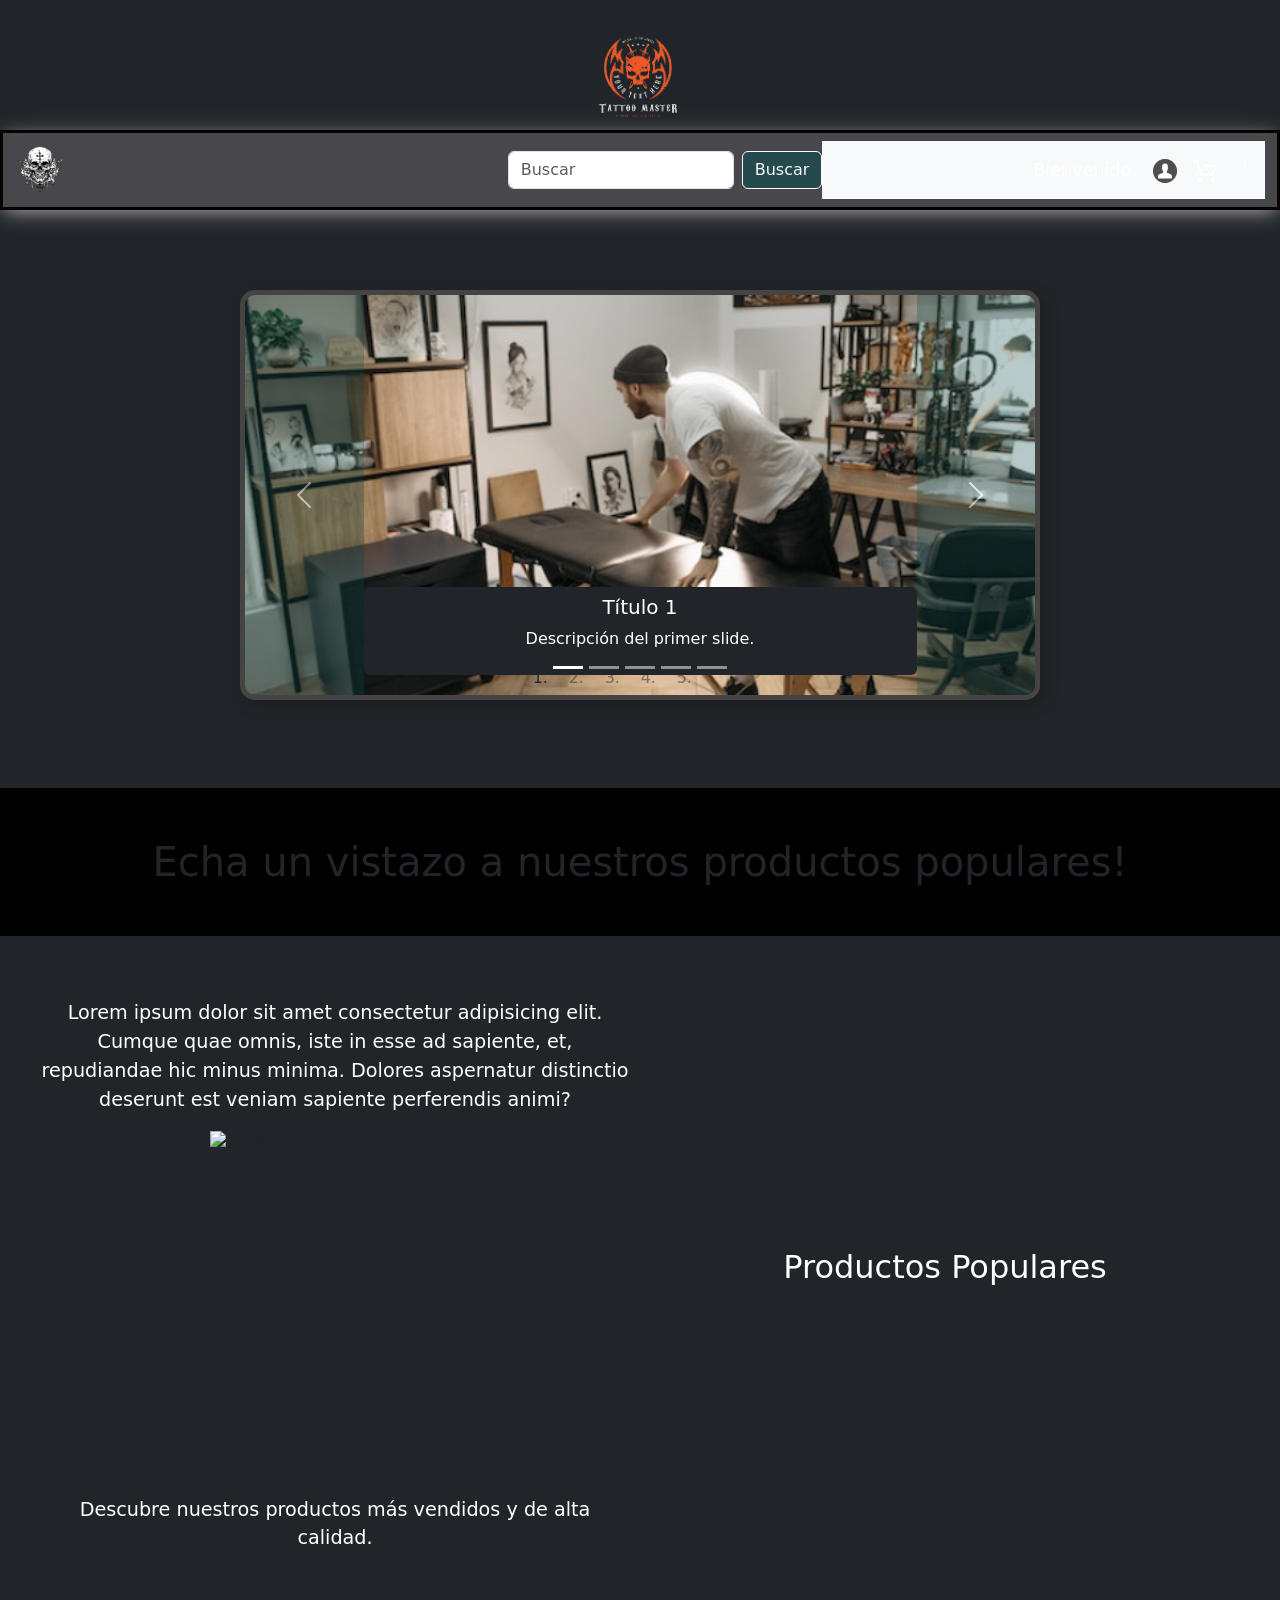
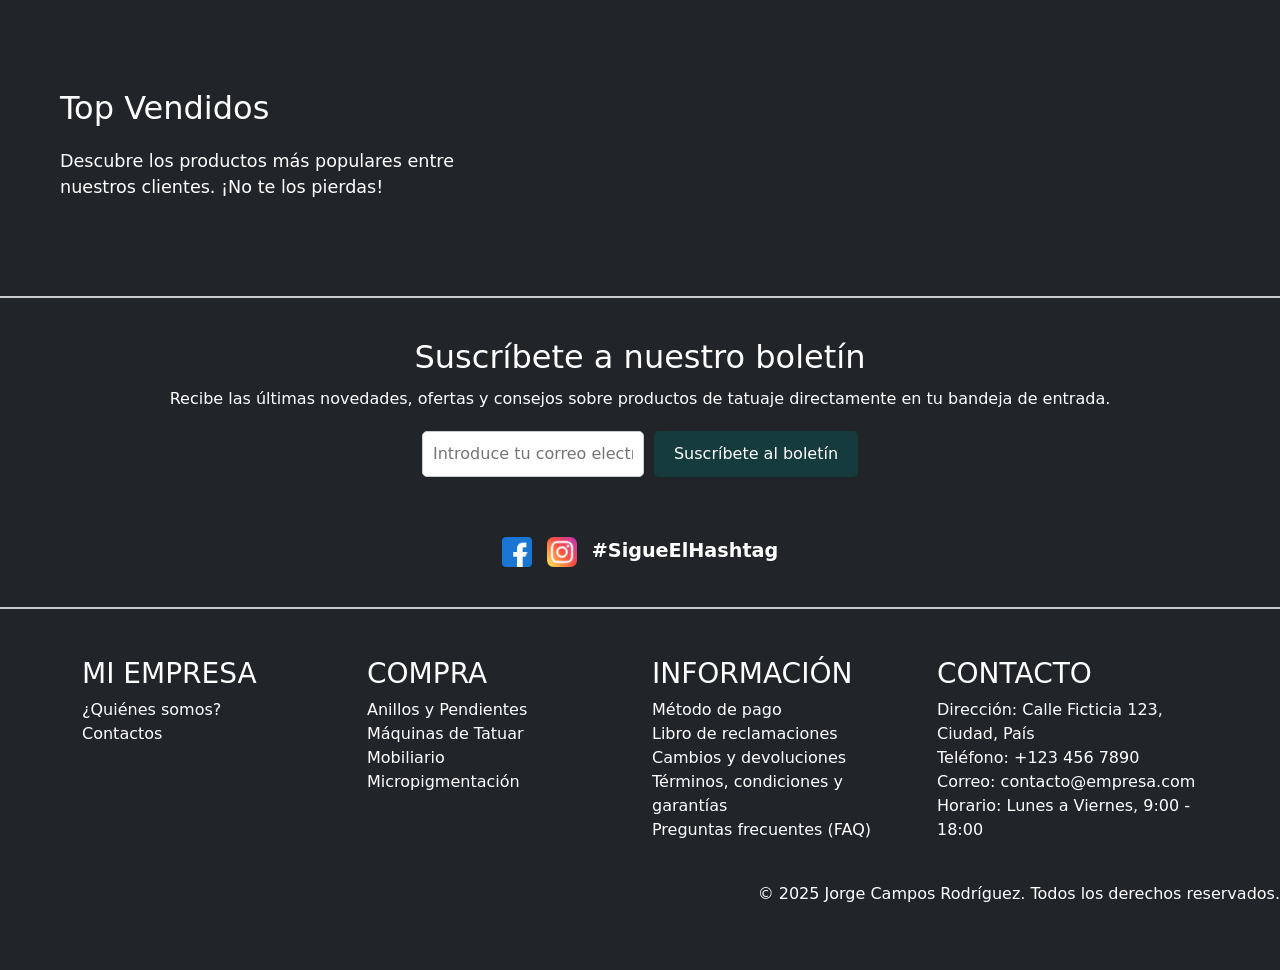
==== src/main/resources/static/index.html @ 8f6ed668 "front-end at 70%. refactoring folders and scripts" ====
<!DOCTYPE html>
<html lang="es" xmlns="http://www.w3.org/1999/html">

<head>
  <meta charset="UTF-8">
  <meta name="viewport" content="width=device-width, initial-scale=1.0">
  <title>Mi empresa de tatuajes</title>
  <link rel="stylesheet" href="css/menu.css">
  <link rel="stylesheet" href="css/carousel.css">
  <link rel="stylesheet" href="css/products.css">
  <link rel="stylesheet" href="css/popular-products.css">
  <link rel="stylesheet" href="css/top-seller.css">
  <link rel="stylesheet" href="css/newsletter.css">
  <link rel="stylesheet" href="css/footer.css">
  <link rel="stylesheet" href="css/general-styles.css">
  <!-- Bootstrap CSS -->
  <link href="https://cdn.jsdelivr.net/npm/bootstrap@5.1.3/dist/css/bootstrap.min.css" rel="stylesheet">




</head>

<body class="bg-dark">

  <a id="top"></a> <!-- ancla para redirigir el index-->
  <!--cabecera de la web-->
  <div id="header-container"></div>



  <!-- Carrusel Bootstrap -->
  <section>
    <div id="carouselExampleCaptions" class="carousel slide" data-bs-ride="carousel">
      <!-- Indicadores (puntos de navegación) -->
      <ol class="carousel-indicators">
        <li data-bs-target="#carouselExampleCaptions" data-bs-slide-to="0" class="active"></li>
        <li data-bs-target="#carouselExampleCaptions" data-bs-slide-to="1"></li>
        <li data-bs-target="#carouselExampleCaptions" data-bs-slide-to="2"></li>
        <li data-bs-target="#carouselExampleCaptions" data-bs-slide-to="3"></li>
        <li data-bs-target="#carouselExampleCaptions" data-bs-slide-to="4"></li>
      </ol>

      <div class="carousel-inner">
        <div class="carousel-item active">
          <img src="img/carousel/tatt1.png" class="d-block w-100" alt="Slide 1">
          <div class="carousel-caption text-bg-dark p-2 rounded">
            <h5>Título 1</h5>
            <p>Descripción del primer slide.</p>
          </div>
        </div>
        <div class="carousel-item">
          <img src="img/carousel/tatt2.png" class="d-block w-100" alt="Slide 2">
          <div class="carousel-caption text-bg-dark p-2 rounded">
            <h5>Título 2</h5>
            <p>Descripción del segundo slide.</p>
          </div>
        </div>
        <div class="carousel-item">
          <img src="img/carousel/tatt3.png" class="d-block w-100" alt="Slide 3">
          <div class="carousel-caption text-bg-dark p-2 rounded">
            <h5>Título 3</h5>
            <p>Descripción del tercer slide.</p>
          </div>
        </div>
        <div class="carousel-item">
          <img src="img/carousel/tatt4.png" class="d-block w-100" alt="Slide 4">
          <div class="carousel-caption text-bg-dark p-2 rounded">
            <h5>Título 4</h5>
            <p>Descripción del cuarto slide.</p>
          </div>
        </div>
        <div class="carousel-item">
          <img src="img/carousel/tatt5.png" class="d-block w-100" alt="Slide 5">
          <div class="carousel-caption text-bg-dark p-2 rounded">
            <h5>Título 5</h5>
            <p>Descripción del quinto slide.</p>
          </div>
        </div>
      </div>

      <!-- Controles del carrusel -->
      <button class="carousel-control-prev" type="button" data-bs-target="#carouselExampleCaptions"
        data-bs-slide="prev">
        <span class="carousel-control-prev-icon" aria-hidden="true"></span>
        <span class="visually-hidden">Anterior</span>
      </button>
      <button class="carousel-control-next" type="button" data-bs-target="#carouselExampleCaptions"
        data-bs-slide="next">
        <span class="carousel-control-next-icon" aria-hidden="true"></span>
        <span class="visually-hidden">Siguiente</span>
      </button>
    </div>
  </section>




  <!--productos destacados-->
  <section class="products">
    <h2>Productos destacados</h2>
    <div class="products-container">
      <!-- Los productos se cargarán aquí dinámicamente -->
    </div>
  </section>


  <!--banner de productos populares-->
  <h1 style="background-color: black; margin-top: 20px;">Echa un vistazo a nuestros productos populares!</h1>


  <!--productos populares-->
  <section class="popular-product">
    <div class="popular-left-section">
      <p class="popular-left-text">Lorem ipsum dolor sit amet consectetur adipisicing elit. Cumque quae omnis, iste in esse ad sapiente, et, repudiandae hic minus minima. Dolores aspernatur distinctio deserunt est veniam sapiente perferendis animi?</p>
      <!-- Aquí utilizamos una clase para manejar la imagen dinámicamente -->
      <img id="dynamicImage" alt="Producto Más Vendido" class="popular-left-image hidden" src="">
      <p class="popular-left-text">Descubre nuestros productos más vendidos y de alta calidad.</p>
    </div>
    <div class="popular-right-section">
      <h2 class="popular-section-title">Productos Populares</h2>
      <div class="popular-product-item-container">
        <!-- Los productos se cargarán aquí dinámicamente -->
      </div>
    </div>
  </section>






  <!--top vendidos-->
  <section class="top-sellers">
    <div class="top-sellers-description">
      <h2>Top Vendidos</h2>
      <p>Descubre los productos más populares entre nuestros clientes. ¡No te los pierdas!</p>
    </div>
    <div class="top-sellers-products">
      <!-- Los productos se cargarán aquí dinámicamente -->
    </div>
  </section>





  <!-- boletin-->

  <section class="newsletter">
    <h2>Suscríbete a nuestro boletín</h2>
    <p>Recibe las últimas novedades, ofertas y consejos sobre productos de tatuaje directamente en tu bandeja de
      entrada.</p>
    <div class="newsletter-container">
      <form class="newsletter-form">
        <label>
          <input type="email" placeholder="Introduce tu correo electrónico" class="newsletter-input" required>
        </label>
        <button type="submit" class="newsletter-button">Suscríbete al boletín</button>
      </form>
      <div class="social-media">
        <a href="https://facebook.com" target="_blank">
          <img src="img/socials/facebook.png" alt="Facebook" class="social-icon">
        </a>
        <a href="https://Instagram.com" target="_blank">
          <img src="img/socials/instagram.png" alt="Instagram" class="social-icon">
        </a>

        <a href="https://x.com" target="_blank" class="social-hashtag">#SigueElHashtag</a>

      </div>
    </div>
  </section>

  <!--footer-->
  <div id="footer-div"></div>


  <script src="https://code.jquery.com/jquery-3.6.0.min.js"></script> <!-- Asegúrate de cargar jQuery -->
  <!-- Bootstrap Bundle con Popper -->
  <script src="https://cdn.jsdelivr.net/npm/bootstrap@5.1.3/dist/js/bootstrap.bundle.min.js"></script>
  <script src="https://cdnjs.cloudflare.com/ajax/libs/popper.js/2.11.6/umd/popper.min.js"></script>
  <!--redireciones de las imágenes-->
  <script>
    function redirectTo(url) {
      window.location.href = url;
    }
  </script>
  <!-- menú sticky y categorías-->
  <script src="js/sticky-menu.js"></script>
  <!--añadir el menú y el footer + cargar en el header login-request y logout-request-->
  <script src="js/fetch-div.js"></script>
  <!--carousel-->
  <script src="js/sections/carousel.js"></script>
  <!--generar los divs para los productos en el index.html -->
  <script src="js/sections/all-product-sections.js"></script>
  <!--te lleva a login.html para que puedas iniciar en el sistema -->
  <script src="js/login/login-request.js"></script>
  <!--termina la sesión del usuario -->
  <script src="js/products-catalog.js"></script>



<script src="js/sections/ProductSection.js"></script>
<script src="js/sections/popular-products/PopularProducts.js"></script>
  <script src="js/sections/top-seller/TopSellers.js"></script>

  <script src="js/sections/featured-products/FeaturedProducts.js"></script>

  </body>

</html>
---- src/main/resources/static/css/menu.css ----
header {
  display: flex;
  flex-direction: column;
}

header .content-section-logo,
header .navbar {
  flex: 1;
}

/* intento de hacer sticky el menú*/
.navbar-dark {
  margin-top: -20px;
  background-color: #47474c;
  z-index: 1000;
  border-style: solid;
  border-color: rgb(9, 2, 0);
  box-shadow: 0 4px 20px -4px rgb(195, 192, 192); /* Ajusta estos valores según tus necesidades */}

.navbar-dark .navbar-nav a.nav-link {
  color: white;
  font-size: 1.1em;
}

.dropdown-menu {
  box-shadow: 0 3px 6px rgba(23, 23, 23, 0.16), 0 3px 6px rgba(0, 0, 0, 0.23);
  border: none;
  border-radius: 0;
  padding: 0.7em;
}

@media only screen and (min-width: 992px) {
  .dropdown:hover .dropdown-menu {
    display: flex;
  }

}


@media (max-width: 991px) {

  /* Aplica solo en la versión hamburguesa */
  .dropdown:hover .dropdown-menu {
    display: block !important;
    margin-top: 0;
    /* Evita el pequeño retraso visual */
  }

  .dropdown-menu.show {
    display: flex;
  }
}

.dropdown-menu ul {
  list-style: none;
  padding: 0;
}

.dropdown-menu li .dropdown-item {
  color: gray;
  font-size: 1em;
  padding: 0.5em 1em;
}

.dropdown-menu li .dropdown-item:hover {
  background-color: #f1f1f1;
}

@media only screen and (max-width: 992px) {
  .dropdown-menu.show {
    flex-wrap: wrap;
    max-height: 350px;
    overflow-y: scroll;
  }
}

@media only screen and (min-width: 992px) and (max-width: 1140px) {
  .dropdown:hover .dropdown-menu {
    width: 40vw;
    flex-wrap: wrap;
  }

}


/* Secciones de contenido */
.content-section-logo {
  display: flex;
  justify-content: center;
  align-items: center;
  

}

.content-section-logo img {
  max-width: 150px;
  /* Cambia este valor según tus necesidades */
  max-height: 150px;
  /* Cambia este valor según tus necesidades */

}
---- src/main/resources/static/css/carousel.css ----
.carousel {
    margin: 290px auto 0 auto !important; /* Añade 20px de margen arriba */

    max-width: 800px;
    margin: 0 auto;
    border: 5px solid #464343; /* Color y grosor del borde */
    border-radius: 15px; /* Bordes redondeados */
    overflow: hidden; /* Asegura que las imágenes no sobresalgan */
    box-shadow: 5px 5px 15px rgba(0, 0, 0, 0.2); /* Sombra opcional */
}


.carousel-inner {
    height: 400px; /* Ajusta la altura del carrusel */
}

.carousel-item {
    height: 100%;
}

.carousel-item img {
    width: 100%;
    height: 100%;
    object-fit: cover; /* Recorta la imagen para que mantenga proporción */
}
---- src/main/resources/static/css/products.css ----
/* PRODUCTOS */



.products h2 {
    font-size: 2rem;
    margin-bottom: 30px;
}


.products-container {
    display: grid;
    grid-template-columns: repeat(4, 1fr);
    gap: 30px; /* Aumenta el espacio entre los elementos */
    max-width: 1200px; /* Ancho máximo para centrar los productos */
    margin: 0 auto; /* Centra el contenedor horizontalmente */
}

.product-item {
    border: 1px solid #ccc;
    border-radius: 10px;
    text-align: center;
    padding: 20px;
    box-shadow: 0 4px 6px rgba(0, 0, 0, 0.1);
    display: flex;
    flex-direction: column;
    justify-content: space-between; /* Asegura que el contenido esté bien distribuido */
    height: 280px; /* Establece una altura fija para uniformidad */
    transition: transform 0.3s ease;
}

.product-item:hover {
    transform: scale(1.05); /* Efecto de agrandamiento al pasar el ratón */
}


.product-image {
    width: 100%; /* El ancho sigue siendo el 100% del contenedor */
    height: 150px; /* Altura ajustada para darle una forma más cuadrada pero no perfecta */
    object-fit: contain; /* Asegura que la imagen se recorte y ajuste sin distorsionarse */
    border-radius: 5px; /* Bordes redondeados */
    font-size: 1.2rem;

}

.product-price {
    font-size: 1.1rem ;
    color: #007BFF;
    font-weight: bold;
    margin-bottom: 10px; /* Ajusta el valor según necesites */

}

/* Diseño responsivo */
@media screen and (max-width: 768px) {
    .products-container {
        grid-template-columns: repeat(2, 1fr); /* Cambia a 2 columnas en pantallas pequeñas */
        gap: 20px;
    }

    .product-item {
        height: auto; /* Deja que la altura se ajuste automáticamente */
    }

    .product-image {
        height: 120px; /* Reduce la altura de las imágenes */
    }
}

@media screen and (max-width: 480px) {
    .products-container {
        grid-template-columns: 1fr; /* Cambia a 1 columna en pantallas muy pequeñas */
    }

    .product-item {
        width: 90%; /* Asegura que los productos ocupen casi todo el ancho */
        margin: 0 auto;
    }
}
---- src/main/resources/static/css/popular-products.css ----
/* Contenedor principal */
.popular-product {
    display: flex;
    justify-content: center;
    align-items: center;
    padding: 40px;
    gap: 20px; /* Espacio entre las dos secciones */
    flex-wrap: wrap; /* Permite que las secciones se acomoden en móviles */
}
/* Controles de cantidad */
.popular-quantity-controls {
    justify-content: center;
    align-items: center;
    gap: 10px;
    margin-bottom: 15px;
}

/* Sección izquierda (Imagen y texto debajo) */
.popular-left-section {
    flex: 1; /* Ocupa el 50% en pantallas grandes */
    display: flex;
    flex-direction: column;
    justify-content: center;
    align-items: center;
    text-align: center;
    min-width: 300px; /* Evita que la sección se vuelva demasiado pequeña */
}




/* Texto debajo de la imagen */
.popular-left-text {
    margin-top: 15px;
    font-size: 1.2rem;
    color: #333;
}

/* Sección derecha */
.popular-right-section {
    flex: 1; /* Ocupa el otro 50% */
    display: flex;
    flex-direction: column;
    justify-content: center;
    align-items: center;
    text-align: center;
    min-width: 300px; /* Evita que se haga demasiado pequeña */
}

/* Ajustes generales */
.popular-section-title {
    font-size: 2rem;
    margin-bottom: 20px;
}

/* Producto */
.popular-product-item {
    background-color: #fff;
    border: 1px solid #ccc;
    border-radius: 10px;
    padding: 20px;
    text-align: center;
    box-shadow: 0 4px 6px rgba(0, 0, 0, 0.1);
    max-width: 400px;
}

/* Imagen del producto */
.popular-product-image {
    width: 100%;
    max-width: 150px;
    height: 150px;
    object-fit: cover;
    border-radius: 5px;
}




/* Botón agregar al carrito */
.popular-add-to-cart {
    background-color: #3498db;
    color: white;
    border: none;
    padding: 10px 20px;
    cursor: pointer;
    border-radius: 5px;
    font-size: 1rem;
}

.popular-add-to-cart:hover {
    background-color: #2980b9;
}

.popular-quantity {
    width: 50px;
    text-align: center;
    font-size: 1.2rem;
    padding: 5px;
    border: 1px solid #ccc;
    border-radius: 5px;
}

/* RESPONSIVE: Cuando la pantalla sea menor a 768px (móviles) */
@media (max-width: 768px) {
    .popular-product {
        flex-direction: column; /* Apila las secciones */
        align-items: center; /* Centra el contenido */
        text-align: center;
    }

    .popular-left-section, .popular-right-section {
        flex: none;
        width: 100%; /* Ocupa todo el ancho */
    }
}
---- src/main/resources/static/css/top-seller.css ----
/* Contenedor principal */
.top-sellers {
    display: flex;
    justify-content: space-between;
    align-items: flex-start;
    padding: 40px 20px;
    margin: 40px;
}

/* Descripción de la sección de productos */
.top-sellers-description {
    flex: 1;
    padding-right: 30px;
}

.top-sellers-description h2 {
    font-size: 2rem;
    margin-bottom: 20px;
}

.top-sellers-description p {
    font-size: 1.1rem;
}

/* Contenedor de productos */
.top-sellers-products {
    display: grid;
    grid-template-columns: repeat(4, 1fr); /* Muestra 4 productos por fila */
    gap: 20px;
    justify-content: flex-start;
    max-width: 700px;
    flex: 2;
}

/* Elementos de cada producto */
.product-item {
    background-color: #fff;
    border: 1px solid #ccc;
    border-radius: 10px;
    padding: 15px;
    text-align: center;
    box-shadow: 0 4px 6px rgba(0, 0, 0, 0.1);
    transition: transform 0.3s ease;
}

.product-item:hover {
    transform: scale(1.05);
}




.product-name {
    font-size: 1.2rem;
    margin: 10px 0;
}
.product-name-seller{
    font-size: 1.2rem;
    gap: 10px;
}

.product-rating {
    display: flex;
    justify-content: center;
    gap: 5px;
}

.star {
    font-size: 1.5rem;
    color: #f1c40f; /* Estrella amarilla */
}

/* Estilo para la descripción */
.product-description {
    font-size: 1rem;
    margin-bottom: 15px;
}
 .popular-right-section img {
    width: 250px;
    height: 250px;
    object-fit: contain;
}
.popular-left-section img {
    width: 250px;
    height: 350px;
    object-fit: contain;

}
/* Responsividad: diseño ajustado en pantallas más pequeñas */
@media screen and (max-width: 768px) {
    .top-sellers {
        flex-direction: column;
        align-items: center;
    }

    .top-sellers-description {
        max-width: 100%;
        padding: 20px;
    }

    .top-sellers-products {
        grid-template-columns: repeat(2, 1fr); /* 2 columnas en pantallas más pequeñas */
    }

    .product-item {
        width: 90%;
        margin: 0 auto;
    }
}

@media screen and (max-width: 480px) {
    .top-sellers-products {
        grid-template-columns: 1fr; /* 1 columna en pantallas muy pequeñas */
    }
}


.popular-quantity-controls {
    display: flex;
    align-items: center;
    gap: 5px; /* Añade un espacio entre los elementos, ajusta según tus necesidades */
  }
  
  .popular-quantity-controls input {
    width: 50px; /* Ajusta el ancho del input según tus necesidades */
  }
---- src/main/resources/static/css/newsletter.css ----
/* BOLETÍN */

.newsletter {
    text-align: center;
    padding: 40px 20px;
    border-top: 2px solid #ccc;
    border-bottom: 2px solid #ccc;
    margin-top: 40px;
}

.newsletter h2 {
    font-size: 2rem;
    margin-bottom: 10px;
}

.newsletter p {
    font-size: 1rem;
    margin-bottom: 20px;
}

.newsletter-container {
    display: flex;
    flex-direction: column;
    align-items: center;
    gap: 20px;
}

.newsletter-form {
    display: flex;
    justify-content: center;
    gap: 10px;
    margin-bottom: 20px;
}

.newsletter-input {
    padding: 10px;
    font-size: 1rem;
    border: 1px solid #ccc;
    border-radius: 5px;
    flex: 1;
    max-width: 400px;
}

.newsletter-button {
    padding: 10px 20px;
    font-size: 1rem;
    background-color: #007BFF;
    color: white;
    border: none;
    border-radius: 5px;
    cursor: pointer;
    transition: background-color 0.3s ease;
}

.newsletter-button:hover {
    background-color: #0056b3;
}

.social-media {
    display: flex;
    justify-content: center;
    gap: 15px;
    margin-top: 20px;
}

.social-icon {
    width: 30px;
    height: 30px;
    transition: transform 0.3s ease;
}

.social-icon:hover {
    transform: scale(1.2);
}

.social-hashtag {
    font-size: 1.2rem;
    text-decoration: none;
    color: var(--color-blanco);
    /* Color de Twitter */
    font-weight: bold;
    transition: color 0.3s;
}

.social-hashtag:hover {
    color: #0056b3;
}
---- src/main/resources/static/css/footer.css ----
.footer a {
    text-decoration: none;
    color: var(--color-beige); /* Color de texto por defecto */
    font-size: 1rem;
    transition: color 0.3s ease; /* Transición para el cambio de color */
}


.footer a:hover {
    color: rgb(107, 106, 106) !important;
}
---- src/main/resources/static/css/general-styles.css ----
.newsletter p, 
.newsletter h2,
.top-sellers-description p,
.top-sellers-description h2, 
.popular-section-title, 
.popular-left-text,
.social-hashtag,
h1,
button{
    color: white;
}

h1 {
    padding: 50px;
    text-align: center;
}

#header {
    transition: top 0.3s;
    position: fixed;
    width: 100%;
    z-index: 1000;
  }
  .hide-logo img {
    display: none;
  }
  

  button{
    background-color: rgba(12, 77, 77, 0.556) !important;
  }
  
  .plus-button{
background-color: rgb(58, 151, 58) !important;
  }
  .minus-button{
    background-color: rgb(194, 70, 70) !important;
  }
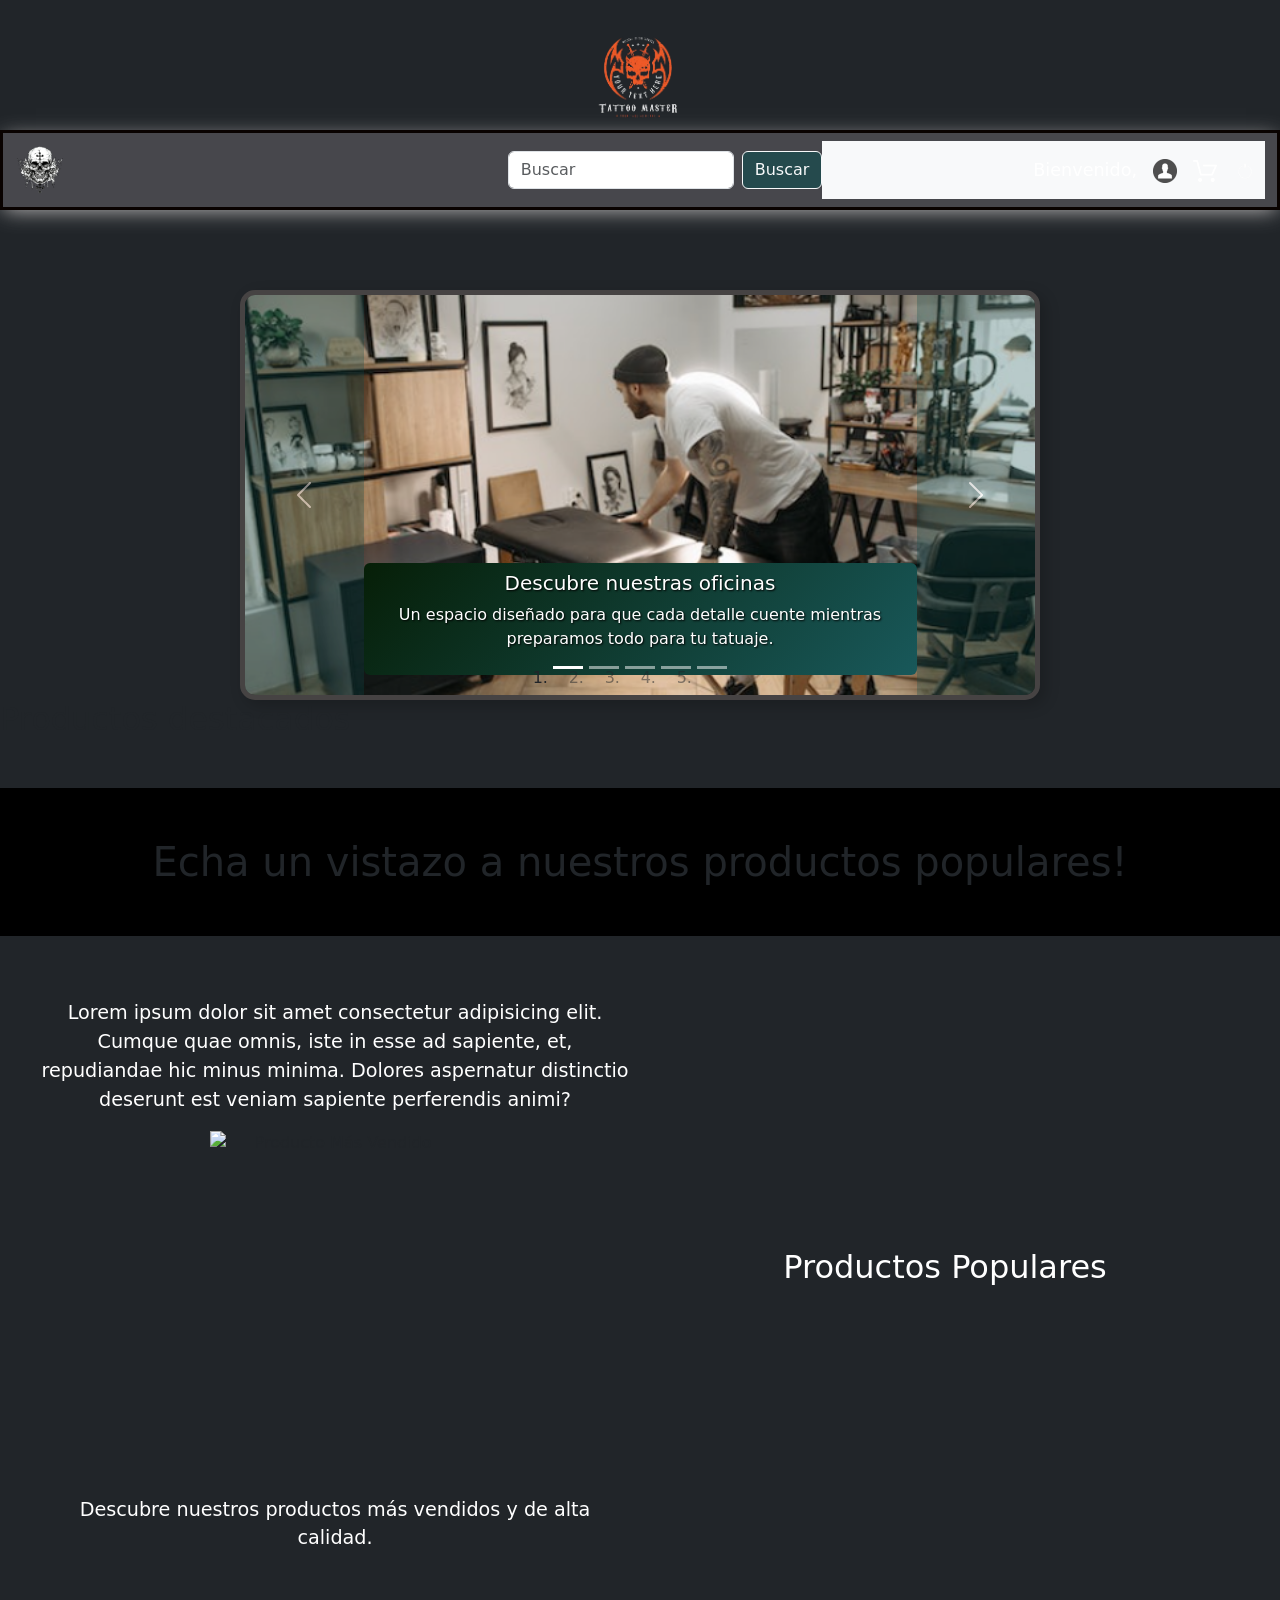
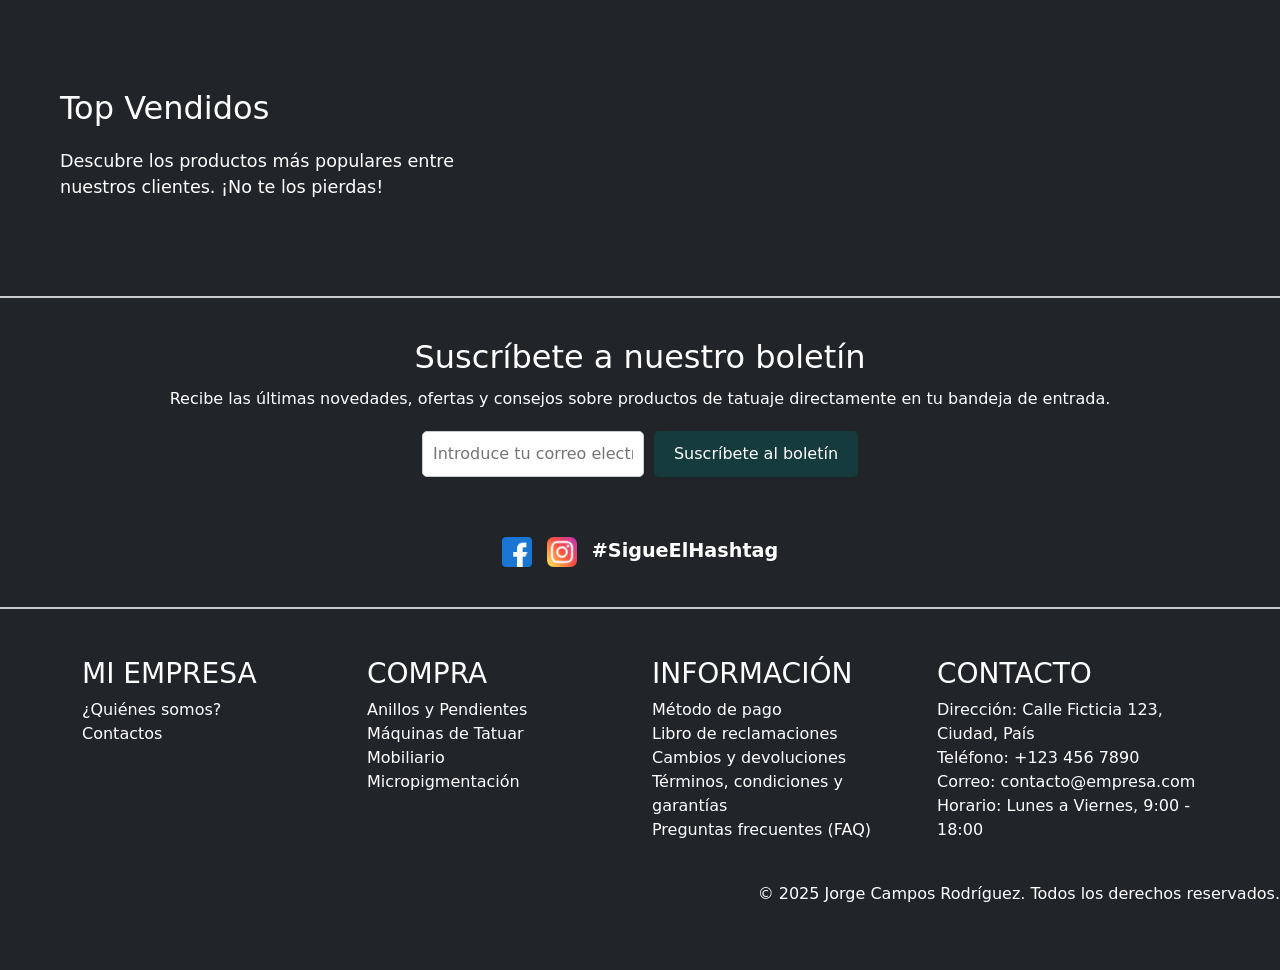
==== commit bcd8568f: "front-end at 80%. slider modified and a lot other things" ====
--- a/src/main/resources/static/index.html
+++ b/src/main/resources/static/index.html
@@ -5,6 +5,7 @@
   <meta charset="UTF-8">
   <meta name="viewport" content="width=device-width, initial-scale=1.0">
   <title>Mi empresa de tatuajes</title>
+  <link rel="icon" href="img/menu/favicon.ico" type="image/x-icon">
   <link rel="stylesheet" href="css/menu.css">
   <link rel="stylesheet" href="css/carousel.css">
   <link rel="stylesheet" href="css/products.css">
@@ -16,9 +17,6 @@
   <!-- Bootstrap CSS -->
   <link href="https://cdn.jsdelivr.net/npm/bootstrap@5.1.3/dist/css/bootstrap.min.css" rel="stylesheet">
 
-
-
-
 </head>
 
 <body class="bg-dark">
@@ -29,7 +27,7 @@
 
 
 
-  <!-- Carrusel Bootstrap -->
+  <!-- CARRUSEL -->
   <section>
     <div id="carouselExampleCaptions" class="carousel slide" data-bs-ride="carousel">
       <!-- Indicadores (puntos de navegación) -->
@@ -45,36 +43,40 @@
         <div class="carousel-item active">
           <img src="img/carousel/tatt1.png" class="d-block w-100" alt="Slide 1">
           <div class="carousel-caption text-bg-dark p-2 rounded">
-            <h5>Título 1</h5>
-            <p>Descripción del primer slide.</p>
+            <h5 class="text-with-border">Descubre nuestras oficinas</h5>
+            <p class="text-with-border">Un espacio diseñado para que cada detalle cuente mientras preparamos todo para tu tatuaje.</p>
           </div>
         </div>
         <div class="carousel-item">
           <img src="img/carousel/tatt2.png" class="d-block w-100" alt="Slide 2">
           <div class="carousel-caption text-bg-dark p-2 rounded">
-            <h5>Título 2</h5>
-            <p>Descripción del segundo slide.</p>
+            <h5 class="text-with-border">Nuestros diseños exclusivos</h5>
+            <p class="text-with-border">Explora una selección de nuestros diseños de tatuajes más innovadores, creados para adaptarse a tu estilo único.</p>
+
           </div>
         </div>
         <div class="carousel-item">
           <img src="img/carousel/tatt3.png" class="d-block w-100" alt="Slide 3">
           <div class="carousel-caption text-bg-dark p-2 rounded">
-            <h5>Título 3</h5>
-            <p>Descripción del tercer slide.</p>
+            <h5 class="text-with-border">Transforma tu mirada</h5>
+            <p class="text-with-border">Descubre el arte de la micropigmentación de cejas, un proceso delicado y preciso para realzar tu belleza natural.</p>
+
           </div>
         </div>
         <div class="carousel-item">
           <img src="img/carousel/tatt4.png" class="d-block w-100" alt="Slide 4">
           <div class="carousel-caption text-bg-dark p-2 rounded">
-            <h5>Título 4</h5>
-            <p>Descripción del cuarto slide.</p>
+            <h5 class="text-with-border">Con las mejores marcas</h5>
+            <p class="text-with-border">Trabajamos con las marcas más reconocidas y de calidad para ofrecerte lo mejor en cada servicio y producto.</p>
+
           </div>
         </div>
         <div class="carousel-item">
           <img src="img/carousel/tatt5.png" class="d-block w-100" alt="Slide 5">
           <div class="carousel-caption text-bg-dark p-2 rounded">
-            <h5>Título 5</h5>
-            <p>Descripción del quinto slide.</p>
+            <h5 class="text-with-border">Con actitud y estilo</h5>
+            <p class="text-with-border">Celebra tu individualidad con el estilo y la personalidad que te definen, como nuestras influencers favoritas.</p>
+
           </div>
         </div>
       </div>
@@ -96,7 +98,7 @@
 
 
 
-  <!--productos destacados-->
+  <!--SECCIÓN PRODUCTOS DESTACADOS-->
   <section class="products">
     <h2>Productos destacados</h2>
     <div class="products-container">
@@ -109,7 +111,10 @@
   <h1 style="background-color: black; margin-top: 20px;">Echa un vistazo a nuestros productos populares!</h1>
 
 
-  <!--productos populares-->
+
+
+
+  <!--SECCIÓN PRODUCTOS POPULARES-->
   <section class="popular-product">
     <div class="popular-left-section">
       <p class="popular-left-text">Lorem ipsum dolor sit amet consectetur adipisicing elit. Cumque quae omnis, iste in esse ad sapiente, et, repudiandae hic minus minima. Dolores aspernatur distinctio deserunt est veniam sapiente perferendis animi?</p>
@@ -117,8 +122,11 @@
       <img id="dynamicImage" alt="Producto Más Vendido" class="popular-left-image hidden" src="">
       <p class="popular-left-text">Descubre nuestros productos más vendidos y de alta calidad.</p>
     </div>
+
     <div class="popular-right-section">
       <h2 class="popular-section-title">Productos Populares</h2>
+
+
       <div class="popular-product-item-container">
         <!-- Los productos se cargarán aquí dinámicamente -->
       </div>
@@ -130,7 +138,7 @@
 
 
 
-  <!--top vendidos-->
+  <!--SECCIÓN TOP VENDIDOS-->
   <section class="top-sellers">
     <div class="top-sellers-description">
       <h2>Top Vendidos</h2>
@@ -145,7 +153,7 @@
 
 
 
-  <!-- boletin-->
+  <!-- SECCIÓN DEL BOLETÍN Y REDES SOCIALES-->
 
   <section class="newsletter">
     <h2>Suscríbete a nuestro boletín</h2>
@@ -172,39 +180,38 @@
     </div>
   </section>
 
-  <!--footer-->
+  <!--SECCIÓN DEL FOOTER-->
   <div id="footer-div"></div>
 
 
+
+
+  <!-- SCRIPTS DE BOOTSTRAP-->
   <script src="https://code.jquery.com/jquery-3.6.0.min.js"></script> <!-- Asegúrate de cargar jQuery -->
   <!-- Bootstrap Bundle con Popper -->
   <script src="https://cdn.jsdelivr.net/npm/bootstrap@5.1.3/dist/js/bootstrap.bundle.min.js"></script>
   <script src="https://cdnjs.cloudflare.com/ajax/libs/popper.js/2.11.6/umd/popper.min.js"></script>
-  <!--redireciones de las imágenes-->
+
+
+  <!-- SCRIPT PARA REDIRECCIONES DE IMÁGENES-->
   <script>
     function redirectTo(url) {
       window.location.href = url;
     }
   </script>
-  <!-- menú sticky y categorías-->
+
+  <!-- SCRIPTS PARA DIVERSAS FUNCIONALIDADES DE LA INTERFAZ INDEX.HTML (no tocar)-->
   <script src="js/sticky-menu.js"></script>
-  <!--añadir el menú y el footer + cargar en el header login-request y logout-request-->
   <script src="js/fetch-div.js"></script>
-  <!--carousel-->
   <script src="js/sections/carousel.js"></script>
-  <!--generar los divs para los productos en el index.html -->
-  <script src="js/sections/all-product-sections.js"></script>
-  <!--te lleva a login.html para que puedas iniciar en el sistema -->
   <script src="js/login/login-request.js"></script>
-  <!--termina la sesión del usuario -->
-  <script src="js/products-catalog.js"></script>
-
-
-
-<script src="js/sections/ProductSection.js"></script>
-<script src="js/sections/popular-products/PopularProducts.js"></script>
+  <script src="js/products-catalog-filter.js"></script>
+
+
+  <!-- SCRIPTS PARA LAS SECCIONES DE LA INTERFAZ INDEX.HTML (no tocar)-->
+  <script src="js/sections/ProductSection.js"></script>
+  <script src="js/sections/popular-products/PopularProducts.js"></script>
   <script src="js/sections/top-seller/TopSellers.js"></script>
-
   <script src="js/sections/featured-products/FeaturedProducts.js"></script>
 
   </body>
--- a/src/main/resources/static/css/carousel.css
+++ b/src/main/resources/static/css/carousel.css
@@ -23,3 +23,13 @@
     height: 100%;
     object-fit: cover; /* Recorta la imagen para que mantenga proporción */
 }
+
+ .text-with-border {
+  text-shadow: 1px 1px 2px rgba(0, 0, 0, 1);  /* Sombra sutil oscura */
+}
+
+ .carousel-caption {
+  background: rgba(6, 37, 6, 0.664); /* Fondo verde con transparencia */
+  background: linear-gradient(135deg, rgba(3, 30, 3, 0.888), rgba(21, 110, 111, 0.7)); /* Fondo verde difuminado */
+  color: white; /* Asegura que el texto sea blanco para mayor contraste */
+}
--- a/src/main/resources/static/css/products.css
+++ b/src/main/resources/static/css/products.css
@@ -77,3 +77,21 @@
         margin: 0 auto;
     }
 }
+
+.icon-hover:hover {
+            border-color: #3b71ca !important;
+            background-color: white !important;
+            color: #3b71ca !important;
+        }
+
+        .icon-hover:hover i {
+            color: #3b71ca !important;
+        }
+
+        .zoom {
+  transition: transform .2s;
+}
+
+.zoom:hover {
+  transform: scale(1.5);
+}
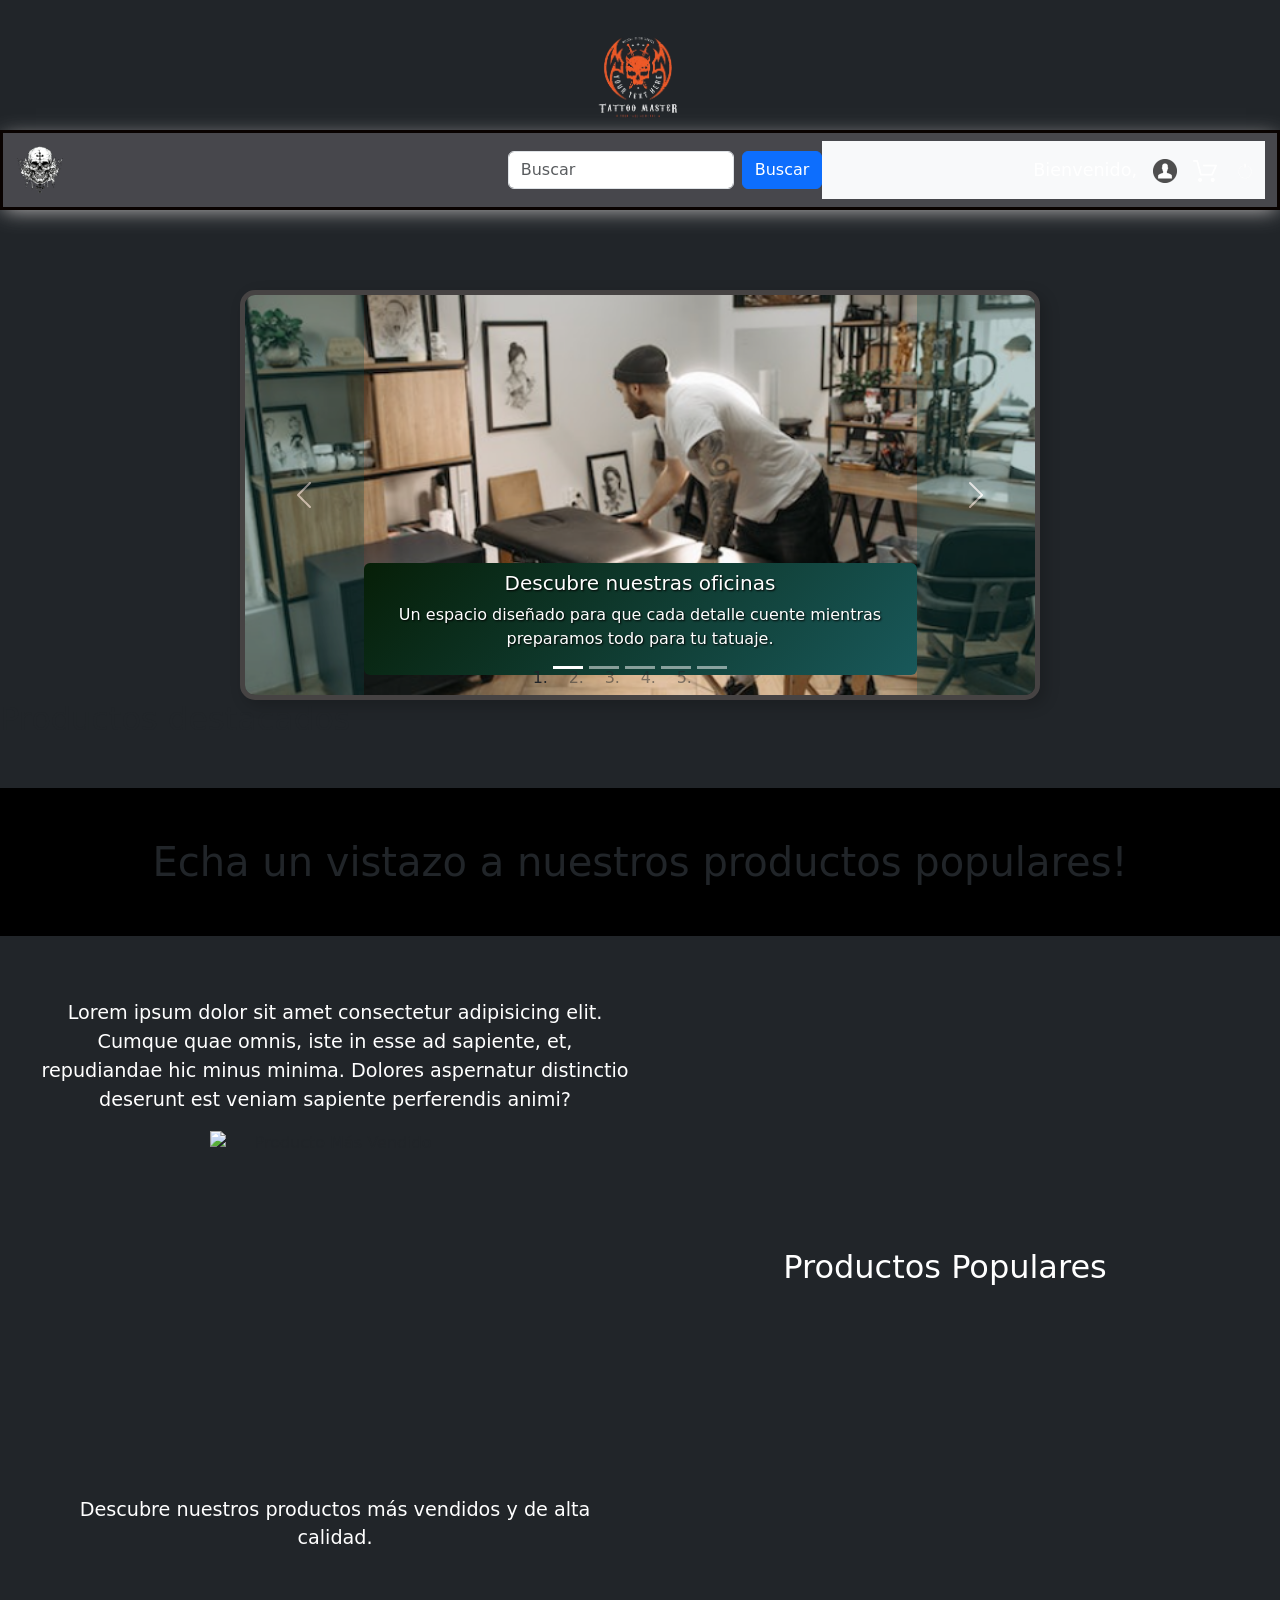
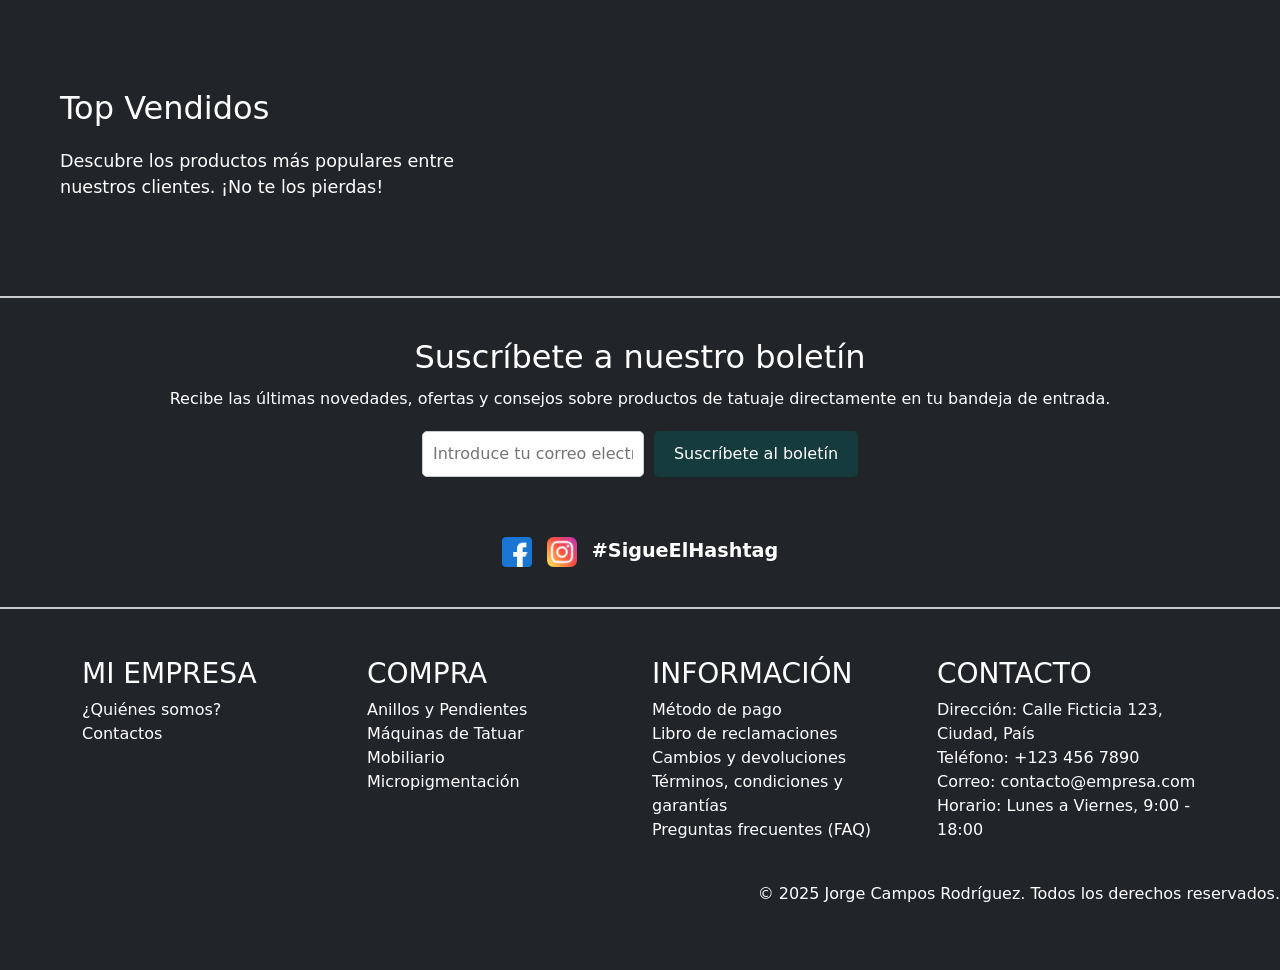
==== commit ec9160bc: "100% ended." ====
--- a/src/main/resources/static/index.html
+++ b/src/main/resources/static/index.html
@@ -205,7 +205,6 @@
   <script src="js/fetch-div.js"></script>
   <script src="js/sections/carousel.js"></script>
   <script src="js/login/login-request.js"></script>
-  <script src="js/products-catalog-filter.js"></script>
 
 
   <!-- SCRIPTS PARA LAS SECCIONES DE LA INTERFAZ INDEX.HTML (no tocar)-->
@@ -214,6 +213,10 @@
   <script src="js/sections/top-seller/TopSellers.js"></script>
   <script src="js/sections/featured-products/FeaturedProducts.js"></script>
 
+
+
+  <script src="https://cdn.jsdelivr.net/npm/sweetalert2@11"></script>
+
   </body>
 
 </html>
--- a/src/main/resources/static/css/general-styles.css
+++ b/src/main/resources/static/css/general-styles.css
@@ -26,13 +26,14 @@
   }
   
 
-  button{
-    background-color: rgba(12, 77, 77, 0.556) !important;
-  }
   
   .plus-button{
 background-color: rgb(58, 151, 58) !important;
   }
   .minus-button{
     background-color: rgb(194, 70, 70) !important;
-  }+  }
+
+  button:not(.btn) {
+      background-color: rgba(12, 77, 77, 0.556) !important;
+  }
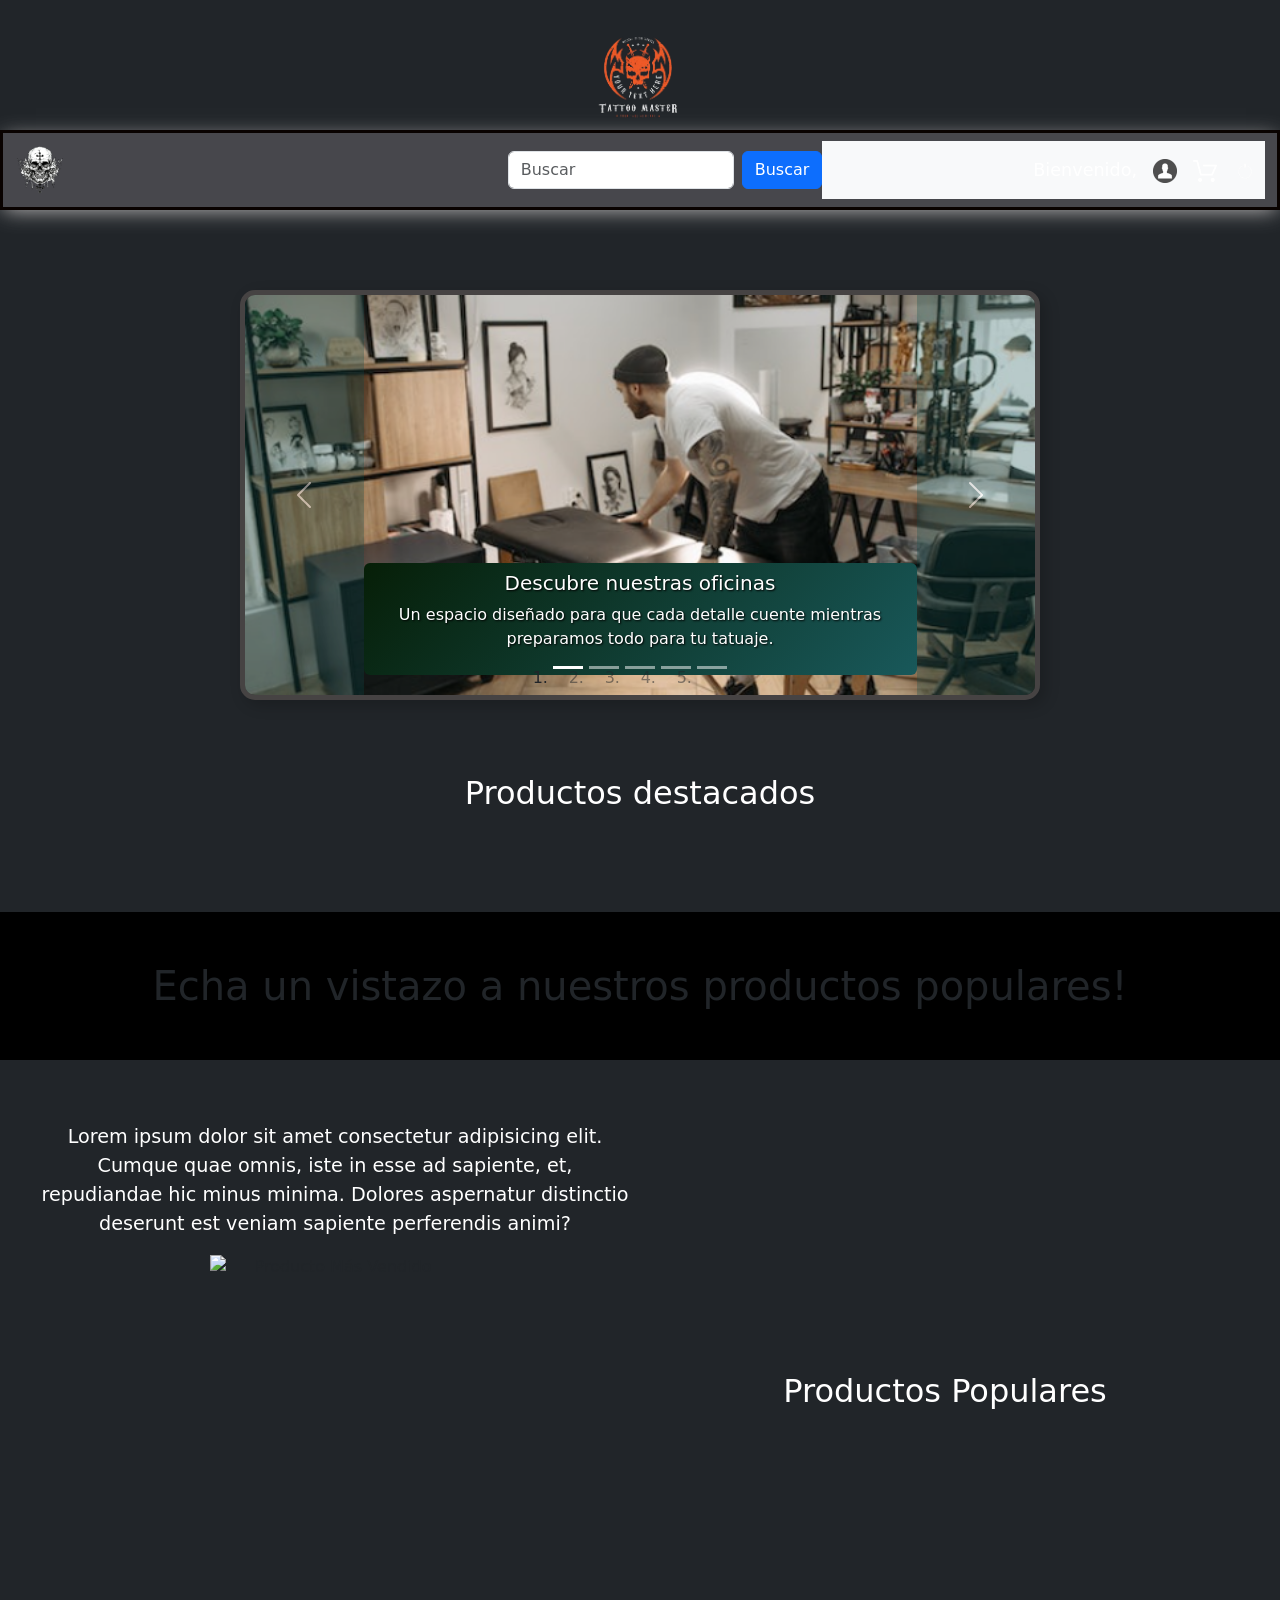
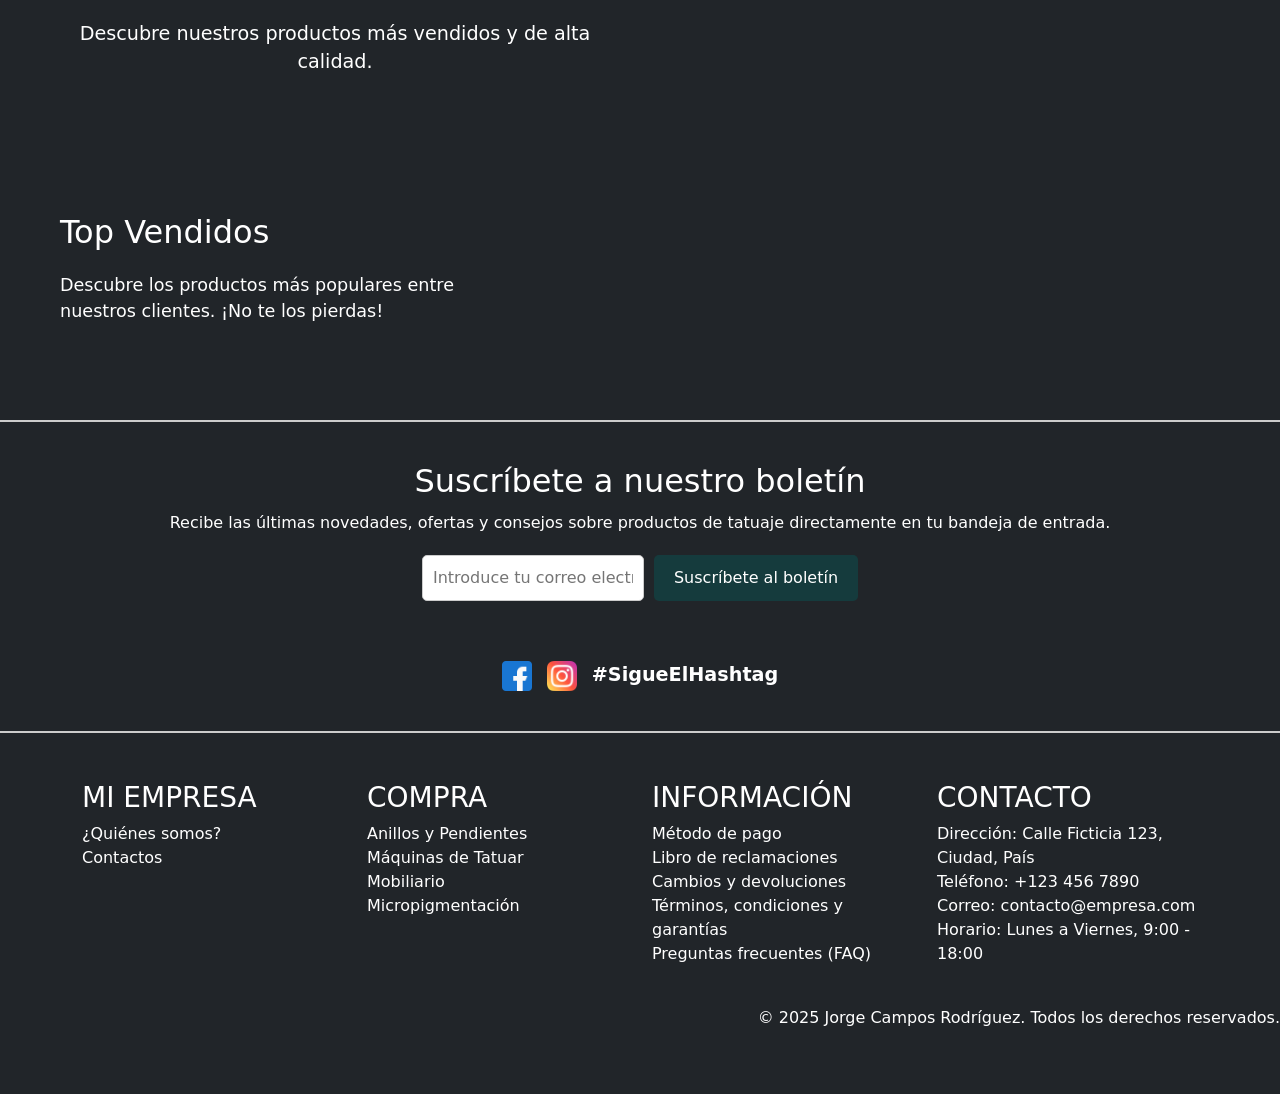
==== commit b1904d0d: "100% ended." ====
--- a/src/main/resources/static/index.html
+++ b/src/main/resources/static/index.html
@@ -100,6 +100,7 @@
 
   <!--SECCIÓN PRODUCTOS DESTACADOS-->
   <section class="products">
+    <br>
     <h2>Productos destacados</h2>
     <div class="products-container">
       <!-- Los productos se cargarán aquí dinámicamente -->
--- a/src/main/resources/static/css/general-styles.css
+++ b/src/main/resources/static/css/general-styles.css
@@ -1,5 +1,6 @@
 .newsletter p, 
 .newsletter h2,
+.products h2,
 .top-sellers-description p,
 .top-sellers-description h2, 
 .popular-section-title, 
@@ -10,7 +11,8 @@
     color: white;
 }
 
-h1 {
+h1,
+ .products h2{
     padding: 50px;
     text-align: center;
 }
